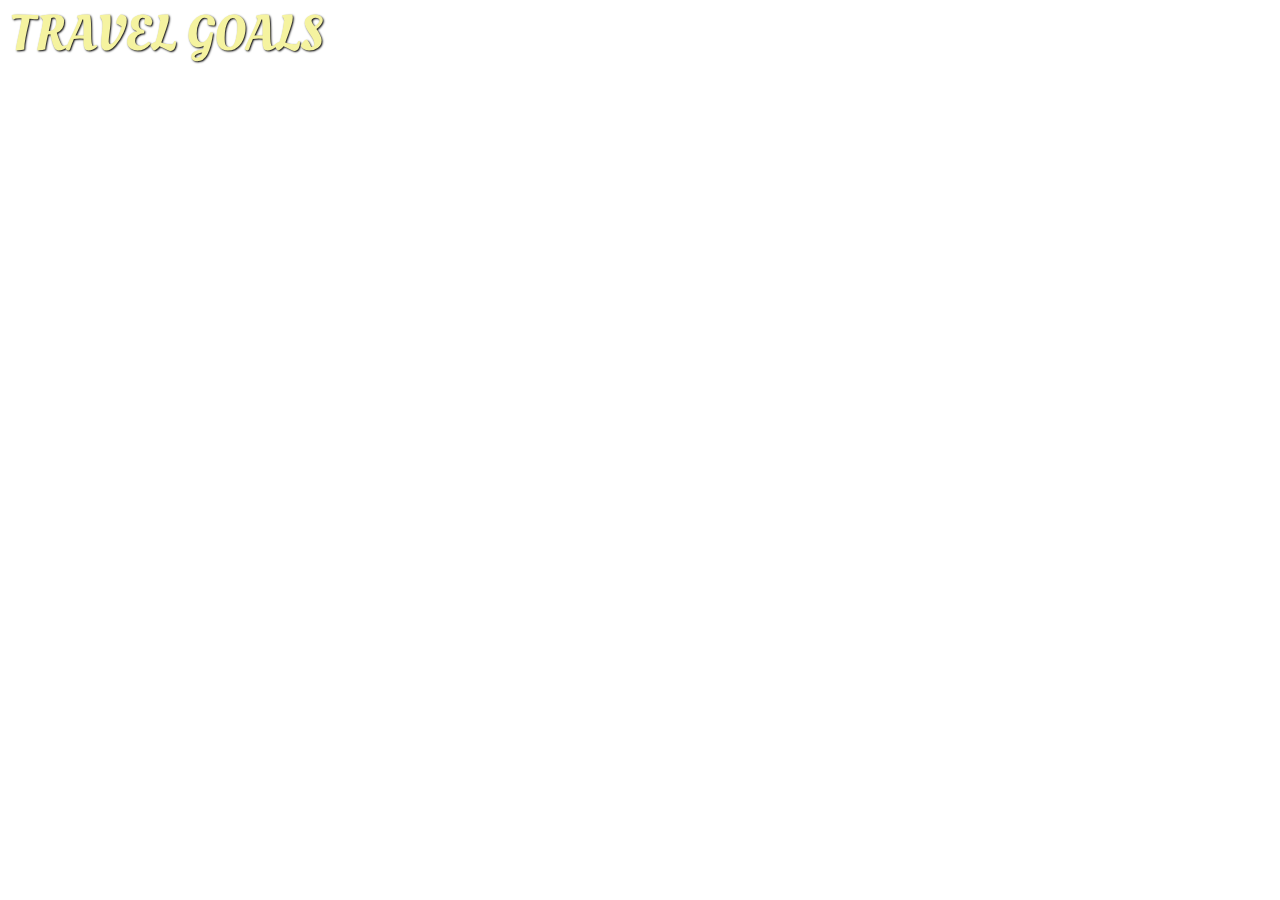
==== index.html @ 6de8fb3c "add styling to #page-logo" ====
<!DOCTYPE html>
<html lang="en">
  <head>
    <meta charset="UTF-8" />
    <title>Travel Goals</title>
    <link
      href="https://fonts.googleapis.com/css2?family=Raleway:wght@700&family=Oleo+Script:wght@700&family=Quicksand:wght@300;500&display=swap"
      rel="stylesheet"
    />
    <link rel="stylesheet" href="shared.css" />
    <link rel="stylesheet" href="styles.css" />
  </head>
  <body>
    <header>
      <div id="page-logo">
        <a href="/index.html">Travel Goals</a>
      </div>
      <nav></nav>
    </header>
    <main>
      <section></section>
      <section></section>
    </main>
    <footer></footer>
  </body>
</html>
---- shared.css ----
body {
  font-family: "Quicksand", sans-serif;
  margin: 0;
}

#page-logo a {
  padding: 10px;
  font-family: "Oleo Script", sans-serif;
  color: rgb(245, 243, 160);
  font-size: 50px;
  text-decoration: none;
  text-transform: uppercase;
  text-shadow: 1px 1px 2px rgb(0, 0, 0);
}
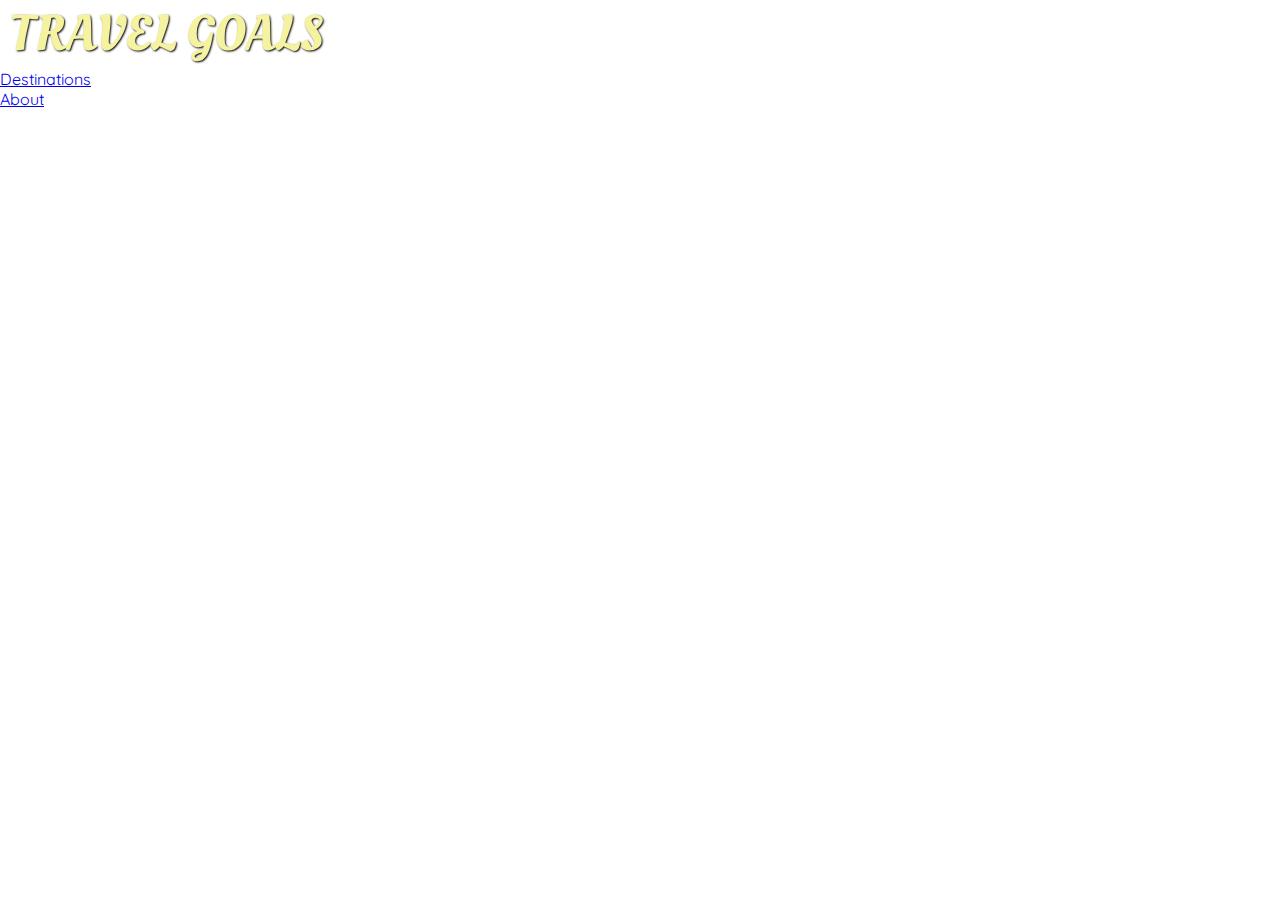
==== commit 4c978ccc: "add basic styles for ul nav list" ====
--- a/index.html
+++ b/index.html
@@ -15,7 +15,12 @@
       <div id="page-logo">
         <a href="/index.html">Travel Goals</a>
       </div>
-      <nav></nav>
+      <nav>
+        <ul>
+          <li><a href="/places.html">Destinations</a></li>
+          <li><a href="/places.html">About</a></li>
+        </ul>
+      </nav>
     </header>
     <main>
       <section></section>
--- a/shared.css
+++ b/shared.css
@@ -1,6 +1,12 @@
 body {
   font-family: "Quicksand", sans-serif;
   margin: 0;
+}
+
+ul {
+  list-style: none;
+  margin: 0;
+  padding: 0;
 }
 
 #page-logo a {
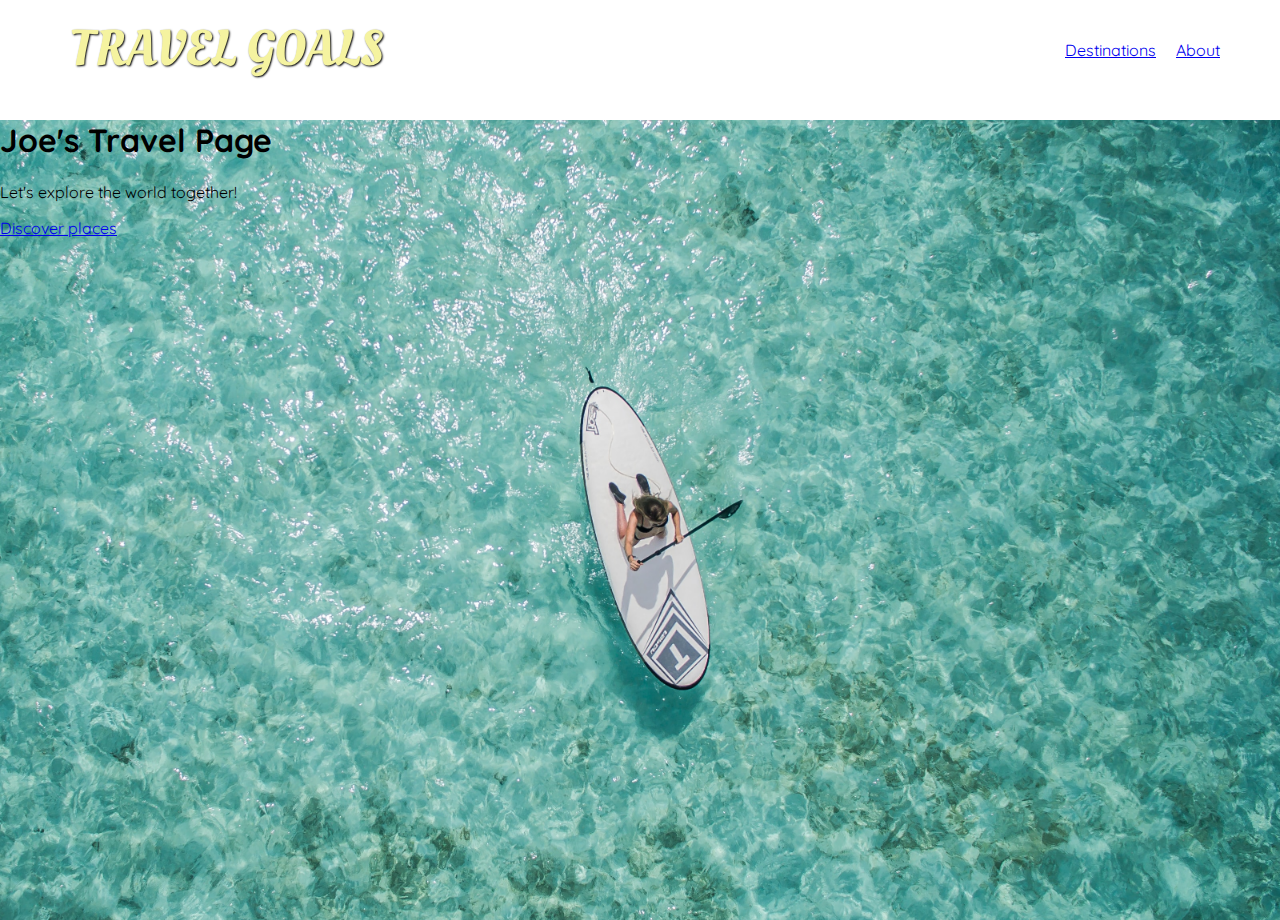
==== commit b2a17dc0: "add background image and styling" ====
--- a/index.html
+++ b/index.html
@@ -23,8 +23,12 @@
       </nav>
     </header>
     <main>
-      <section></section>
-      <section></section>
+      <section id="hero">
+        <h1>Joe's Travel Page</h1>
+        <p>Let's explore the world together!</p>
+        <a href="/places.html">Discover places</a>
+      </section>
+      <section id="highlights"></section>
     </main>
     <footer></footer>
   </body>
--- a/shared.css
+++ b/shared.css
@@ -9,6 +9,13 @@
   padding: 0;
 }
 
+header {
+  display: flex;
+  justify-content: space-between;
+  align-items: center;
+  padding: 15px 60px;
+}
+
 #page-logo a {
   padding: 10px;
   font-family: "Oleo Script", sans-serif;
@@ -18,3 +25,11 @@
   text-transform: uppercase;
   text-shadow: 1px 1px 2px rgb(0, 0, 0);
 }
+
+header ul {
+  display: flex;
+}
+
+header li {
+  margin-left: 20px;
+}
--- a/styles.css
+++ b/styles.css
@@ -0,0 +1,6 @@
+#hero {
+  height: 800px;
+  background-image: url("/images/places/ocean.jpg");
+  background-position: center;
+  background-size: cover;
+}
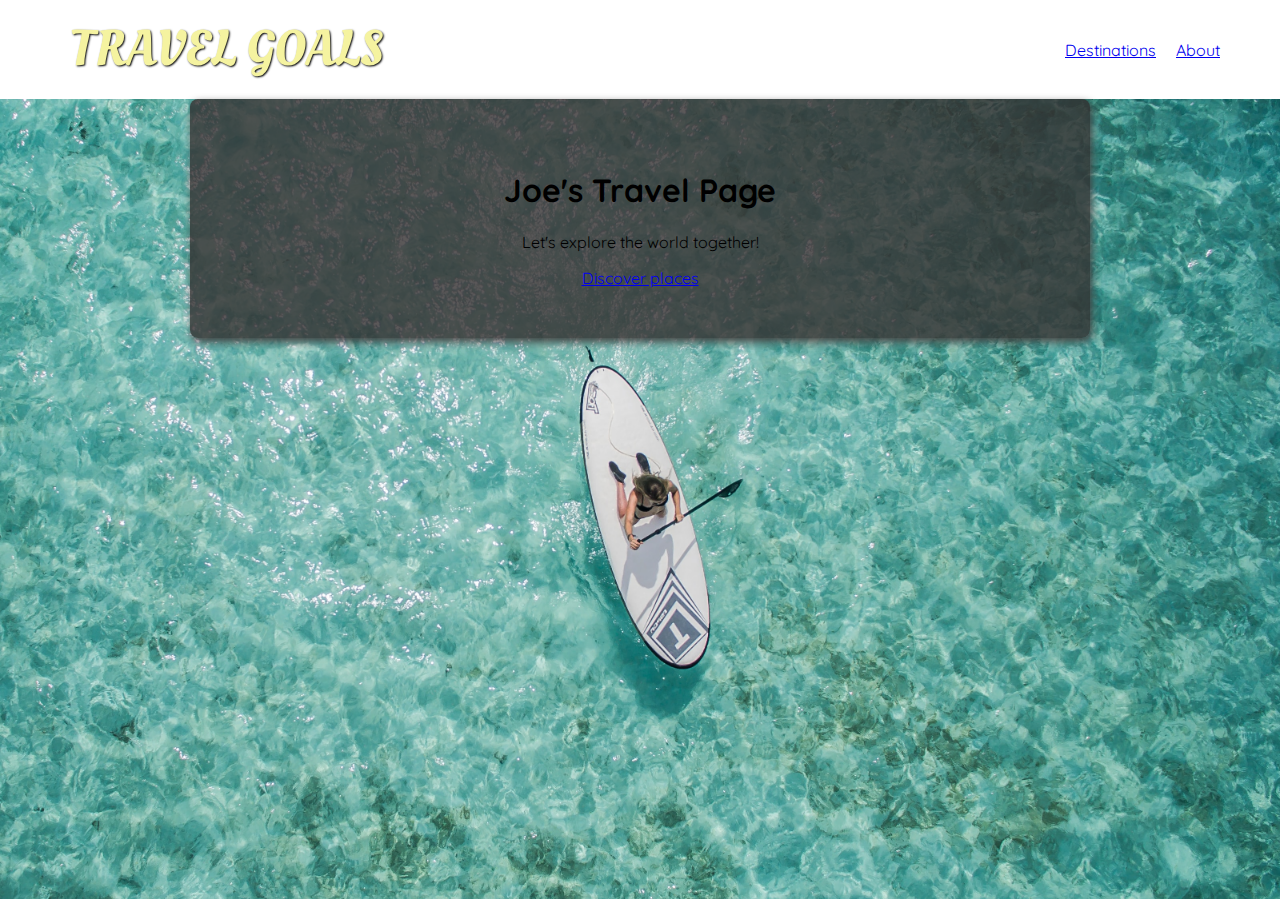
==== commit a67d13f6: "add div container for hero content" ====
--- a/index.html
+++ b/index.html
@@ -24,9 +24,11 @@
     </header>
     <main>
       <section id="hero">
-        <h1>Joe's Travel Page</h1>
-        <p>Let's explore the world together!</p>
-        <a href="/places.html">Discover places</a>
+        <div id="hero-content">
+          <h1>Joe's Travel Page</h1>
+          <p>Let's explore the world together!</p>
+          <a href="/places.html">Discover places</a>
+        </div>
       </section>
       <section id="highlights"></section>
     </main>
--- a/styles.css
+++ b/styles.css
@@ -4,3 +4,13 @@
   background-position: center;
   background-size: cover;
 }
+
+#hero-content {
+  width: 900px;
+  background-color: rgba(51, 47, 47, 0.8);
+  box-shadow: 2px 4px 8px rgb(68, 67, 67);
+  border-radius: 8px;
+  text-align: center;
+  padding: 50px 0;
+  margin: 0 auto;
+}
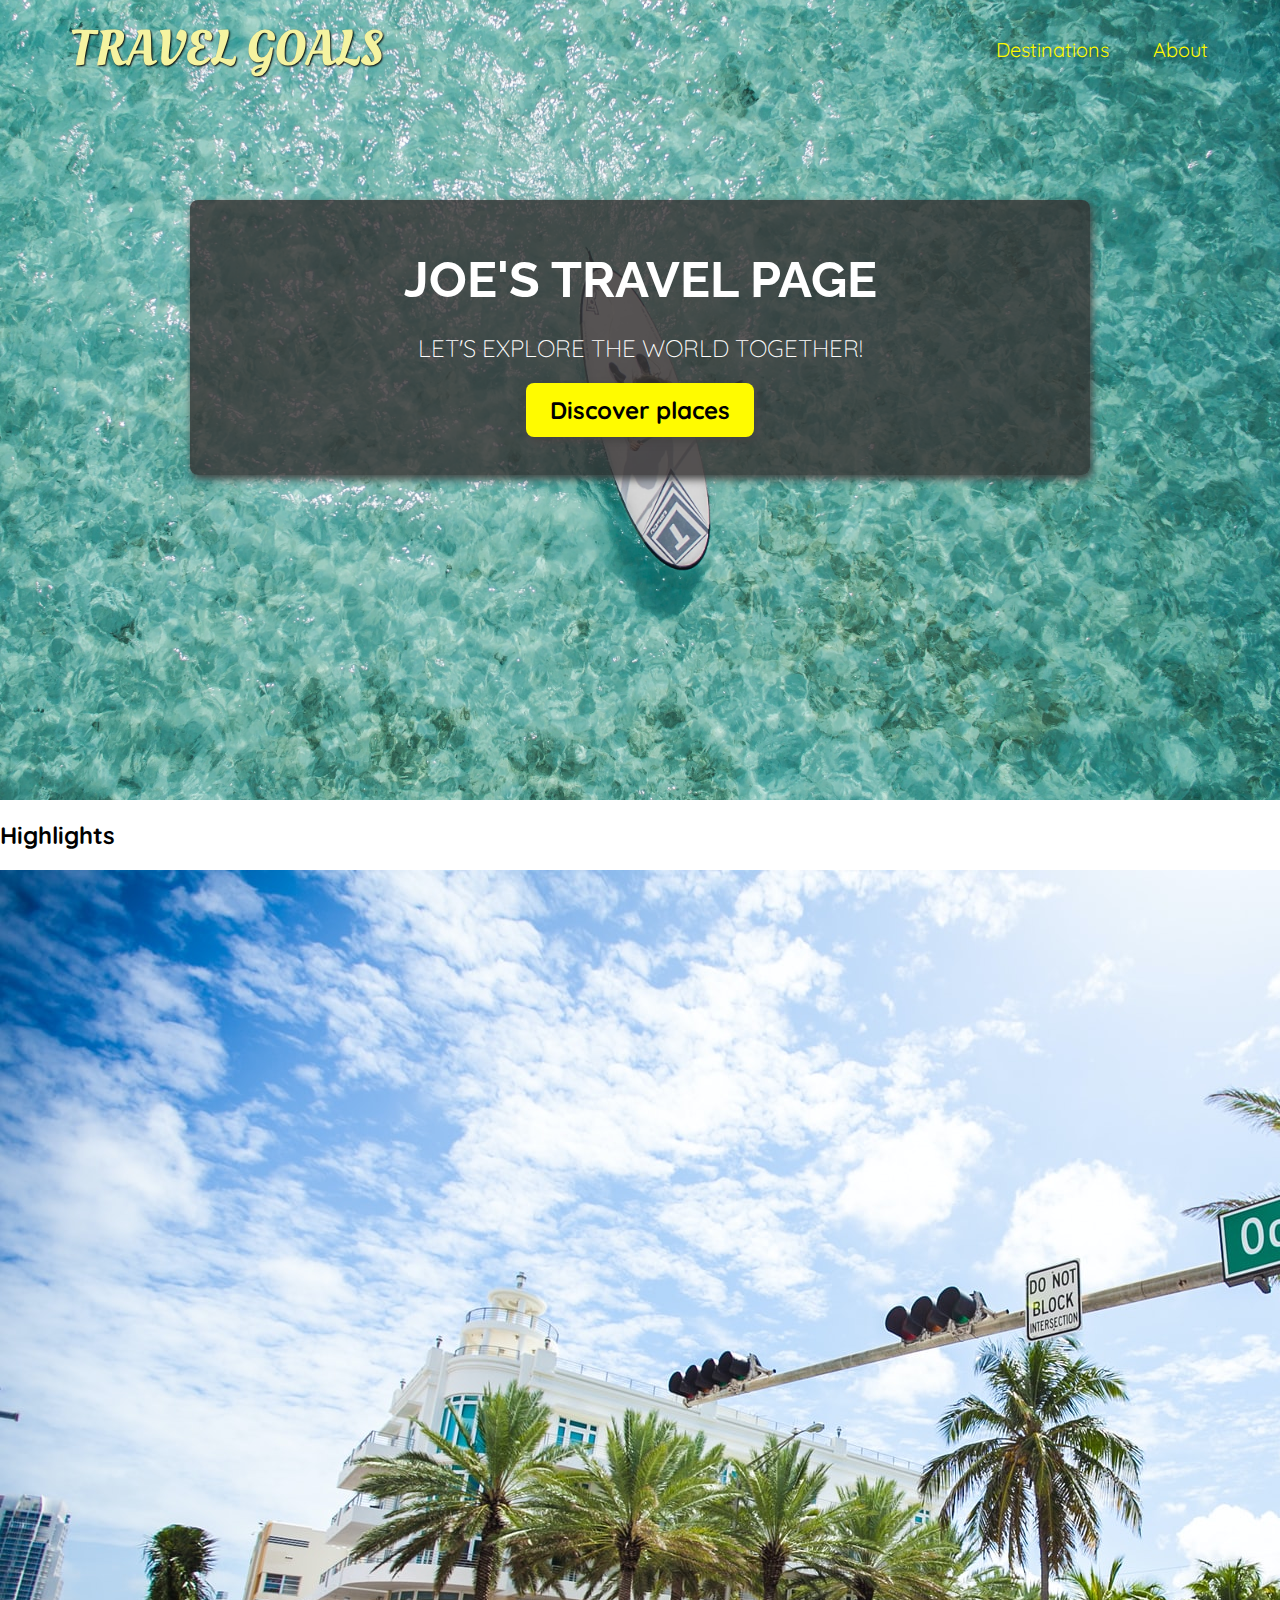
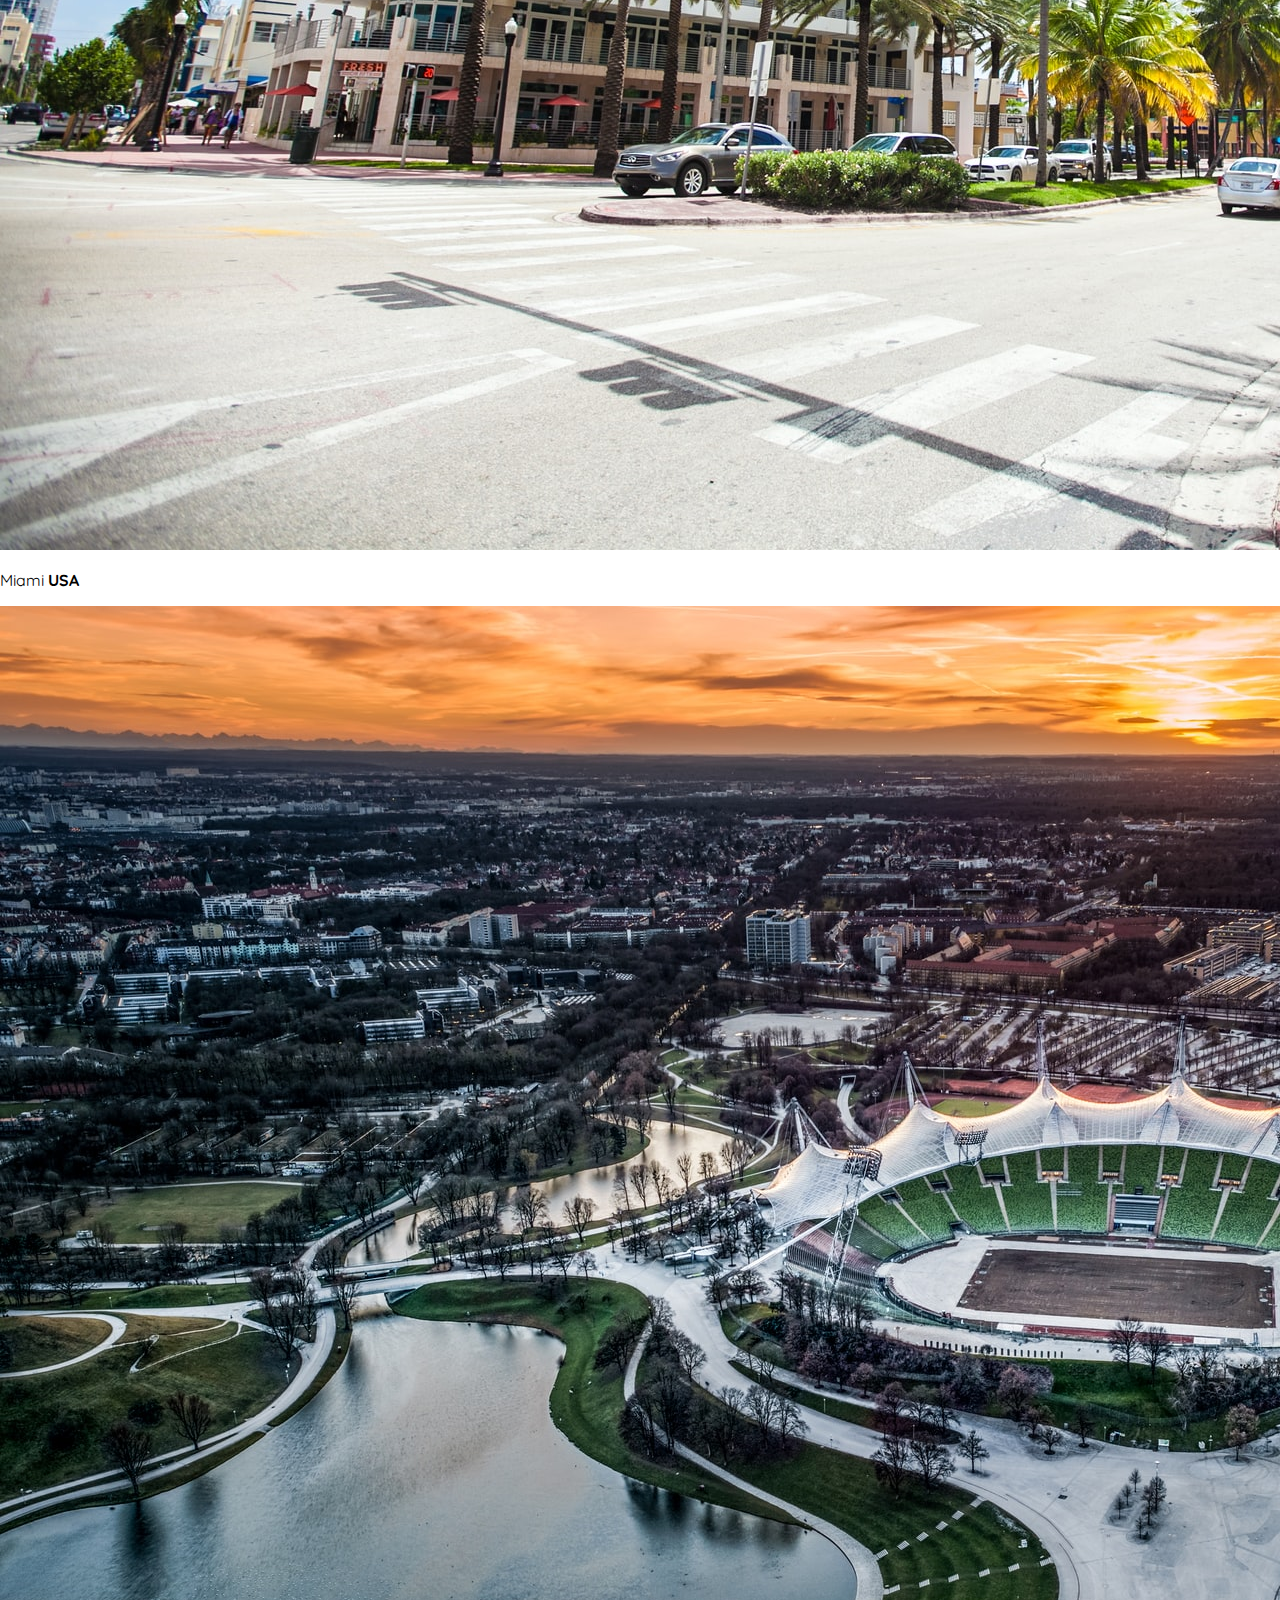
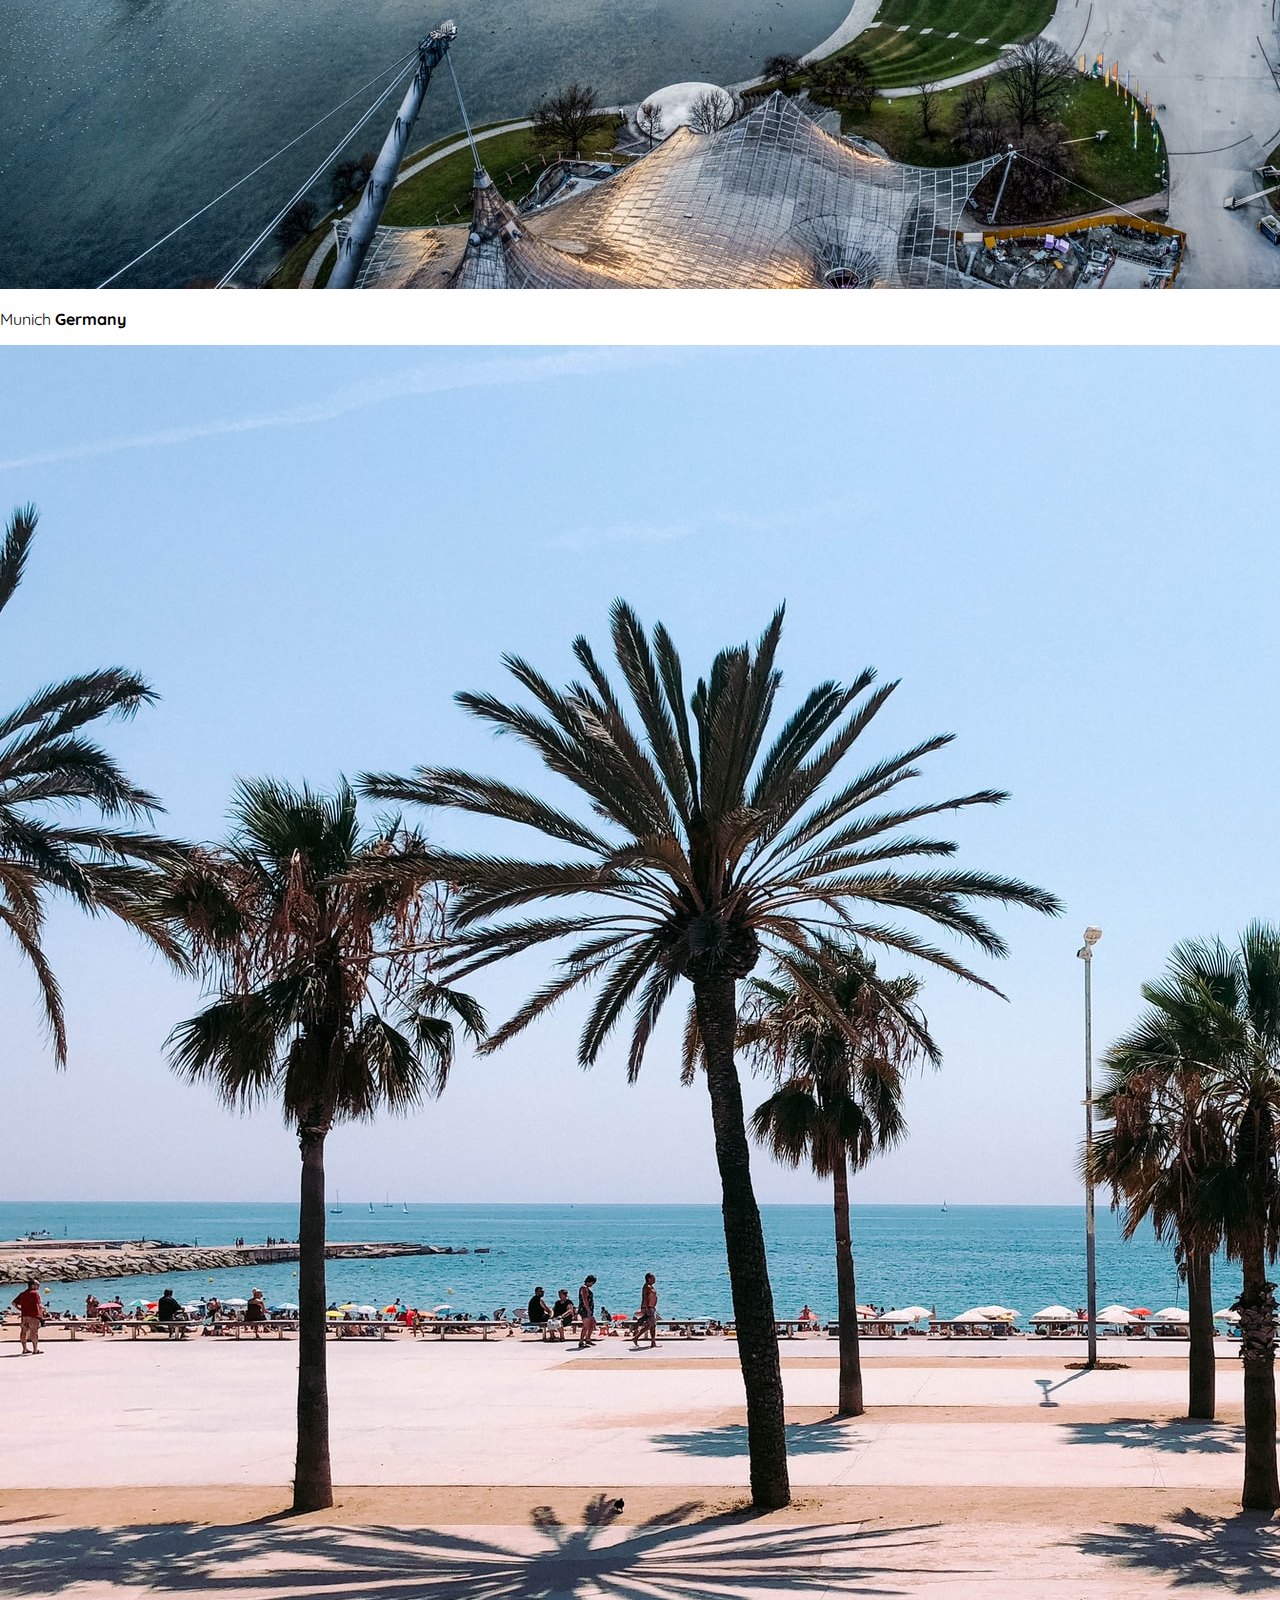
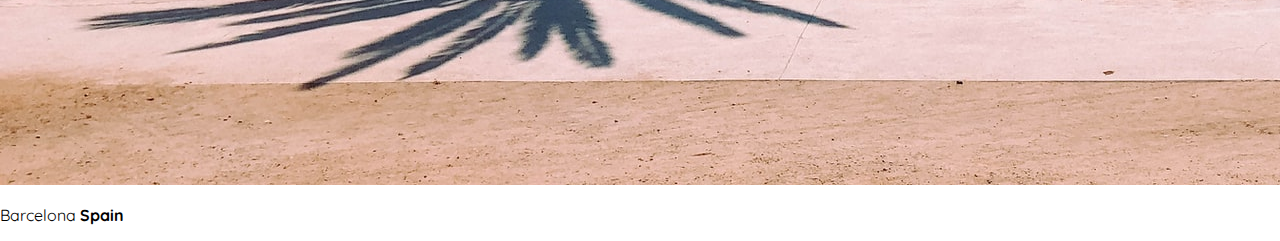
==== commit 730f9f03: "add places images" ====
--- a/index.html
+++ b/index.html
@@ -30,7 +30,23 @@
           <a href="/places.html">Discover places</a>
         </div>
       </section>
-      <section id="highlights"></section>
+      <section id="highlights">
+        <h2>Highlights</h2>
+        <ul id="destinations">
+          <li class="destination">
+            <img src="/images/places/miami.jpg" alt="Miami streets on sunny day">
+            <p>Miami <strong>USA</strong></p>
+          </li>
+          <li class="destination">
+            <img src="/images/places/munich.jpg" alt="Munich stadium in winter">
+            <p>Munich <strong>Germany</strong></p>
+          </li>
+          <li class="destination">
+            <img src="/images/places/barcelona.jpg" alt="Palm beach in Barcelona">
+            <p>Barcelona <strong>Spain</strong></p>
+          </li>
+        </ul>
+      </section>
     </main>
     <footer></footer>
   </body>
--- a/shared.css
+++ b/shared.css
@@ -14,6 +14,11 @@
   justify-content: space-between;
   align-items: center;
   padding: 15px 60px;
+  position: absolute;
+  width: 100%;
+  top: 0;
+  left: 0;
+  box-sizing: border-box;
 }
 
 #page-logo a {
@@ -33,3 +38,17 @@
 header li {
   margin-left: 20px;
 }
+
+header a {
+  color: rgb(255, 251, 0);
+  text-decoration: none;
+  font-size: 20px;
+  padding: 12px;
+  text-shadow: 1px 1px 2px rgba(0, 0, 0, 0.2);
+  border-radius: 6px;
+}
+
+header a:hover {
+  color: rgb(77, 77, 77);
+  background-color: rgb(255, 251, 0);
+}
--- a/styles.css
+++ b/styles.css
@@ -13,4 +13,37 @@
   text-align: center;
   padding: 50px 0;
   margin: 0 auto;
+  position: relative;
+  top: 200px;
 }
+
+#hero-content h1 {
+  color: #fff;
+  text-transform: uppercase;
+  font-size: 50px;
+  font-family: "Raleway", sans-serif;
+  margin: 0;
+}
+
+#hero-content p {
+  color: #fff;
+  text-transform: uppercase;
+  font-size: 24px;
+  font-weight: 300;
+  margin-bottom: 32px;
+}
+
+#hero-content a {
+  text-decoration: none;
+  background-color: rgb(255, 251, 0);
+  padding: 12px 24px;
+  color: #000;
+  font-size: 24px;
+  font-weight: 700;
+  border-radius: 8px;
+  box-shadow: 2px 4px 8px rgb(68, 67, 67);
+}
+
+#hero-content a:hover {
+  background-color: rgb(255, 238, 0);
+}
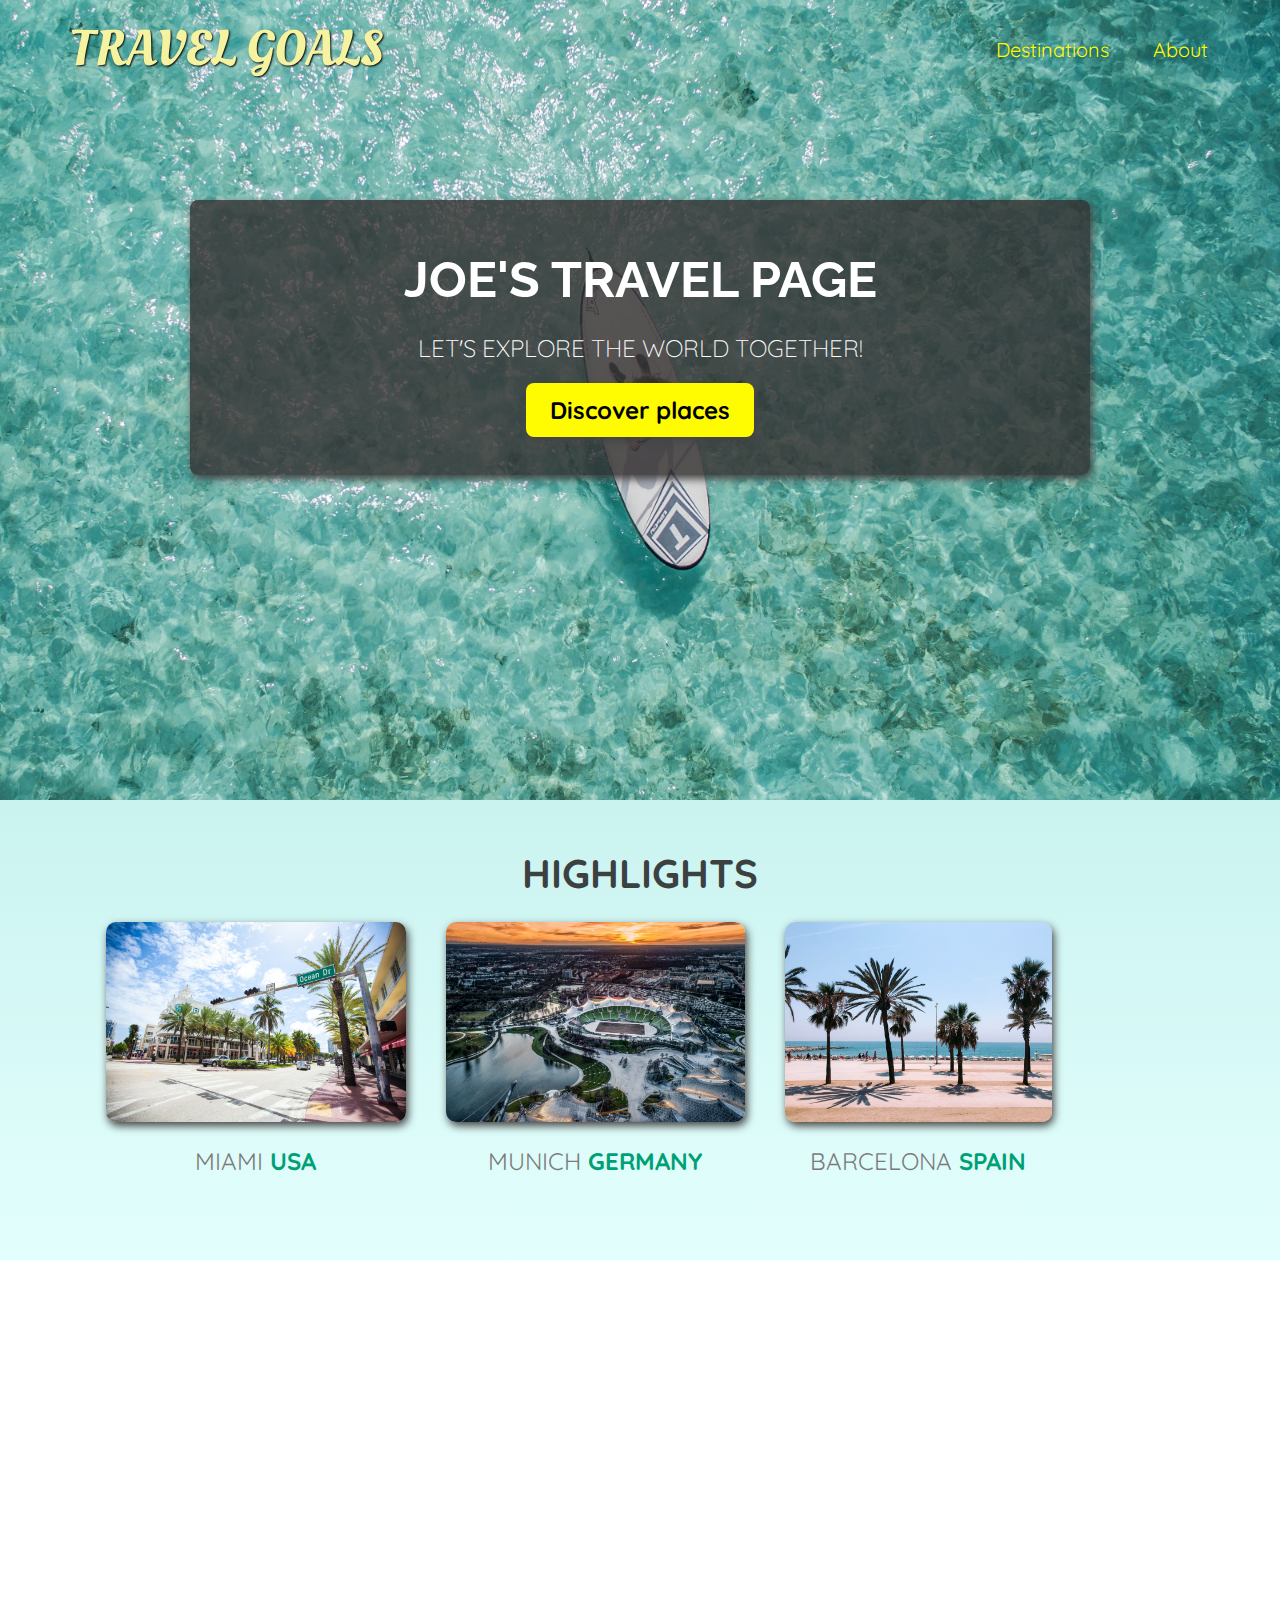
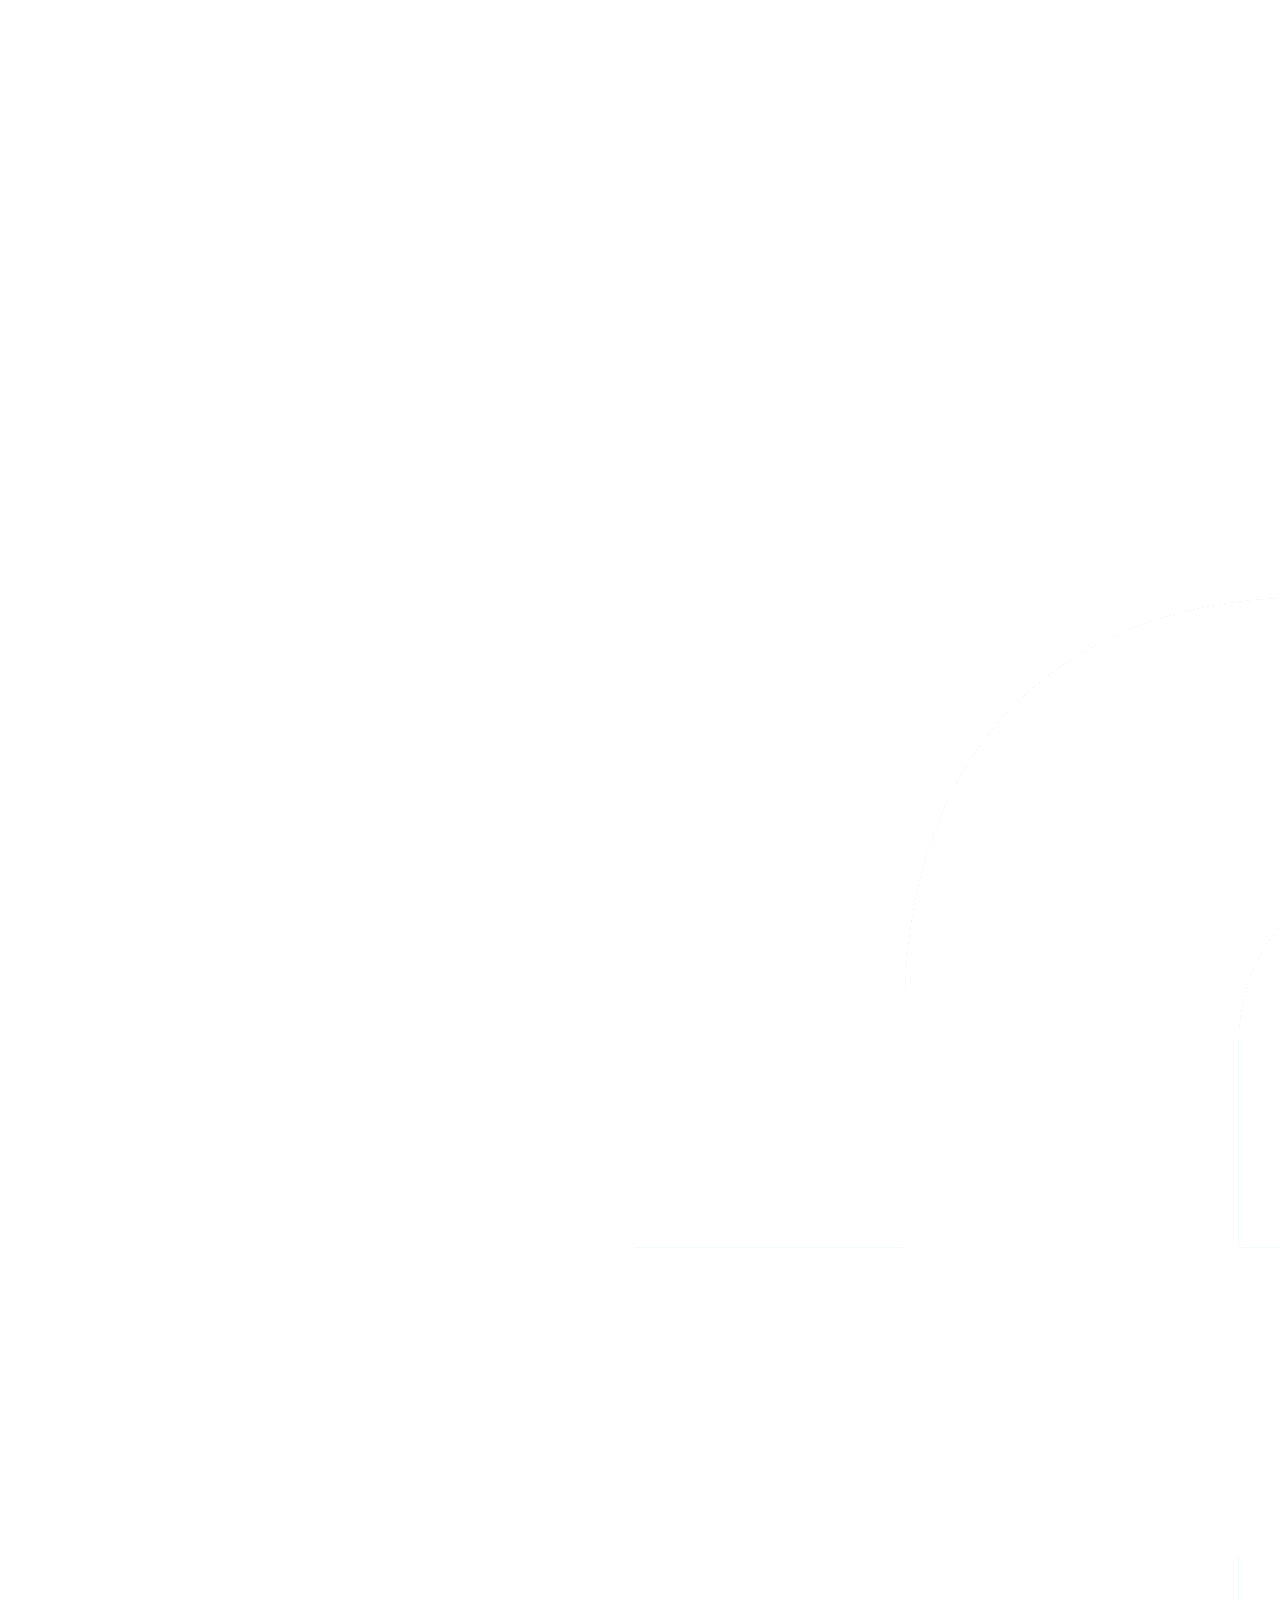
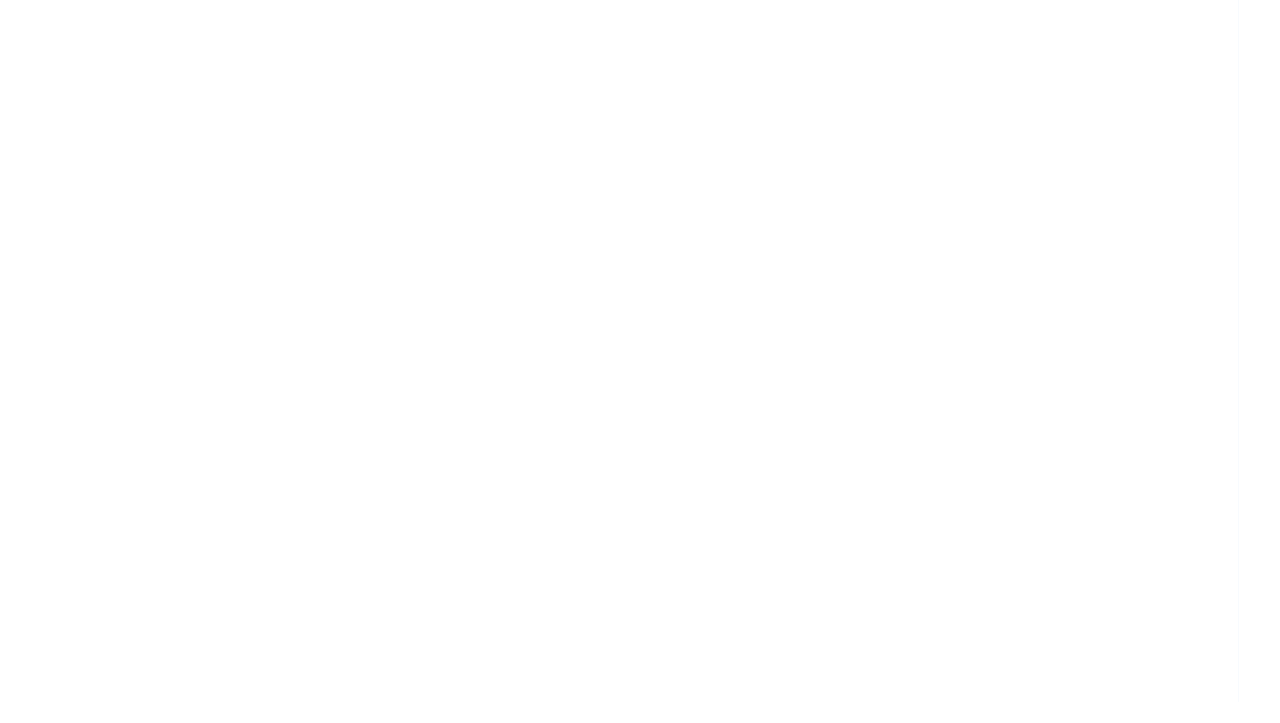
==== commit 9aef3719: "add facebook and insntagram to footer" ====
--- a/index.html
+++ b/index.html
@@ -34,20 +34,42 @@
         <h2>Highlights</h2>
         <ul id="destinations">
           <li class="destination">
-            <img src="/images/places/miami.jpg" alt="Miami streets on sunny day">
+            <img
+              src="/images/places/miami.jpg"
+              alt="Miami streets on sunny day"
+            />
             <p>Miami <strong>USA</strong></p>
           </li>
           <li class="destination">
-            <img src="/images/places/munich.jpg" alt="Munich stadium in winter">
+            <img
+              src="/images/places/munich.jpg"
+              alt="Munich stadium in winter"
+            />
             <p>Munich <strong>Germany</strong></p>
           </li>
           <li class="destination">
-            <img src="/images/places/barcelona.jpg" alt="Palm beach in Barcelona">
+            <img
+              src="/images/places/barcelona.jpg"
+              alt="Palm beach in Barcelona"
+            />
             <p>Barcelona <strong>Spain</strong></p>
           </li>
         </ul>
       </section>
     </main>
-    <footer></footer>
+    <footer>
+      <ul>
+        <li>
+          <a href="https://www.instagram.com"
+            ><img src="/images/icons/insta.png" alt="Instagram logo"
+          /></a>
+        </li>
+        <li>
+          <a href="https://www.facebook.com"
+            ><img src="/images/icons/facebook.png" alt="Facebook logo"
+          /></a>
+        </li>
+      </ul>
+    </footer>
   </body>
 </html>
--- a/styles.css
+++ b/styles.css
@@ -47,3 +47,47 @@
 #hero-content a:hover {
   background-color: rgb(255, 238, 0);
 }
+
+#highlights {
+  padding: 24px;
+  background: linear-gradient(0deg, rgb(227, 255, 253), rgb(202, 243, 240));
+}
+
+#highlights h2 {
+  text-transform: uppercase;
+  text-align: center;
+  font-size: 40px;
+  color: rgb(59, 65, 64);
+  margin: 24px 0;
+}
+
+#destinations {
+  display: flex;
+  width: 90%;
+  margin: auto;
+  margin-bottom: 40px;
+}
+
+.destination {
+  margin: 0 20px;
+  text-transform: uppercase;
+}
+
+.destination p {
+  text-align: center;
+  font-size: 24px;
+  color: rgb(124, 123, 123);
+  margin: 20px 0;
+}
+
+.destination img {
+  height: 200px;
+  width: 100%;
+  box-shadow: 2px 4px 8px rgb(68, 67, 67);
+  border-radius: 10px;
+  object-fit: cover;
+}
+
+.destination strong {
+  color: rgb(0, 160, 117);
+}
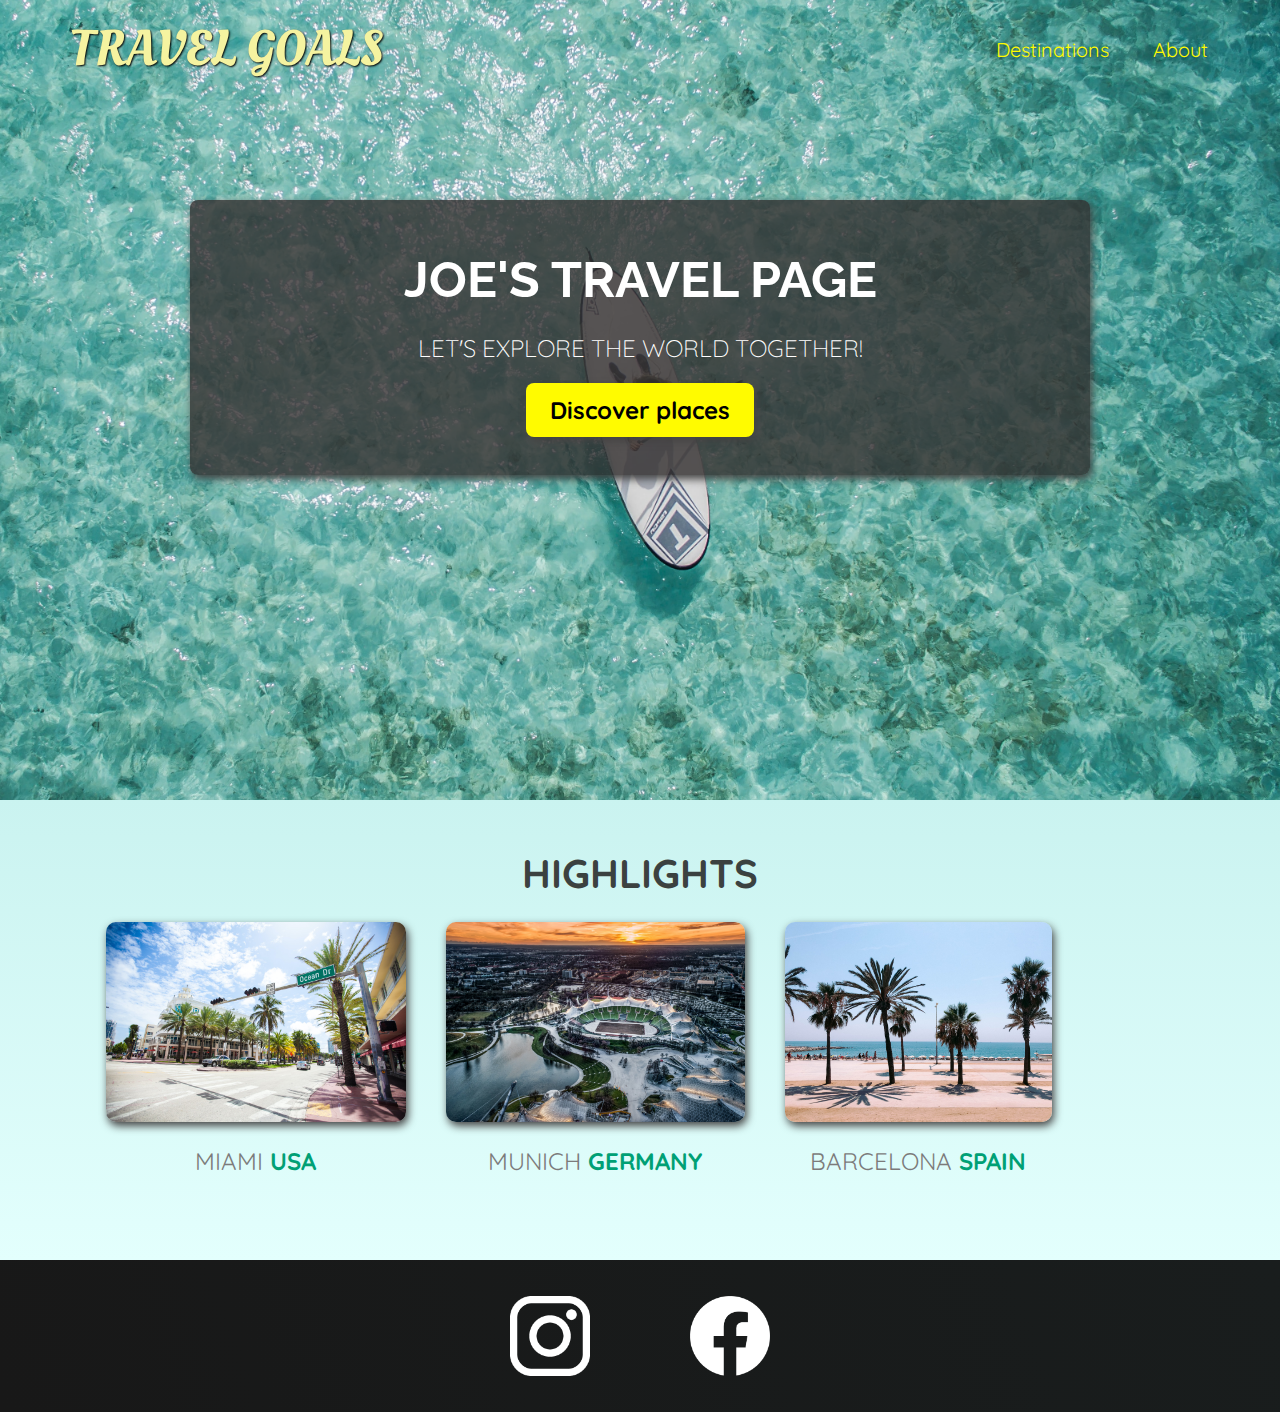
==== commit 2a821a78: "update" ====
--- a/index.html
+++ b/index.html
@@ -32,6 +32,7 @@
       </section>
       <section id="highlights">
         <h2>Highlights</h2>
+        
         <ul id="destinations">
           <li class="destination">
             <img
--- a/shared.css
+++ b/shared.css
@@ -52,3 +52,24 @@
   color: rgb(77, 77, 77);
   background-color: rgb(255, 251, 0);
 }
+
+footer {
+  background: linear-gradient(70deg, rgb(24, 24, 24), rgb(25, 29, 29));
+  padding: 36px;
+}
+
+footer ul {
+  display: flex;
+  justify-content: center;
+}
+
+footer li {
+  width: 80px;
+  height: 80px;
+  margin: 0 50px;
+}
+
+footer img {
+  width: 100%;
+  height: 100%;
+}
